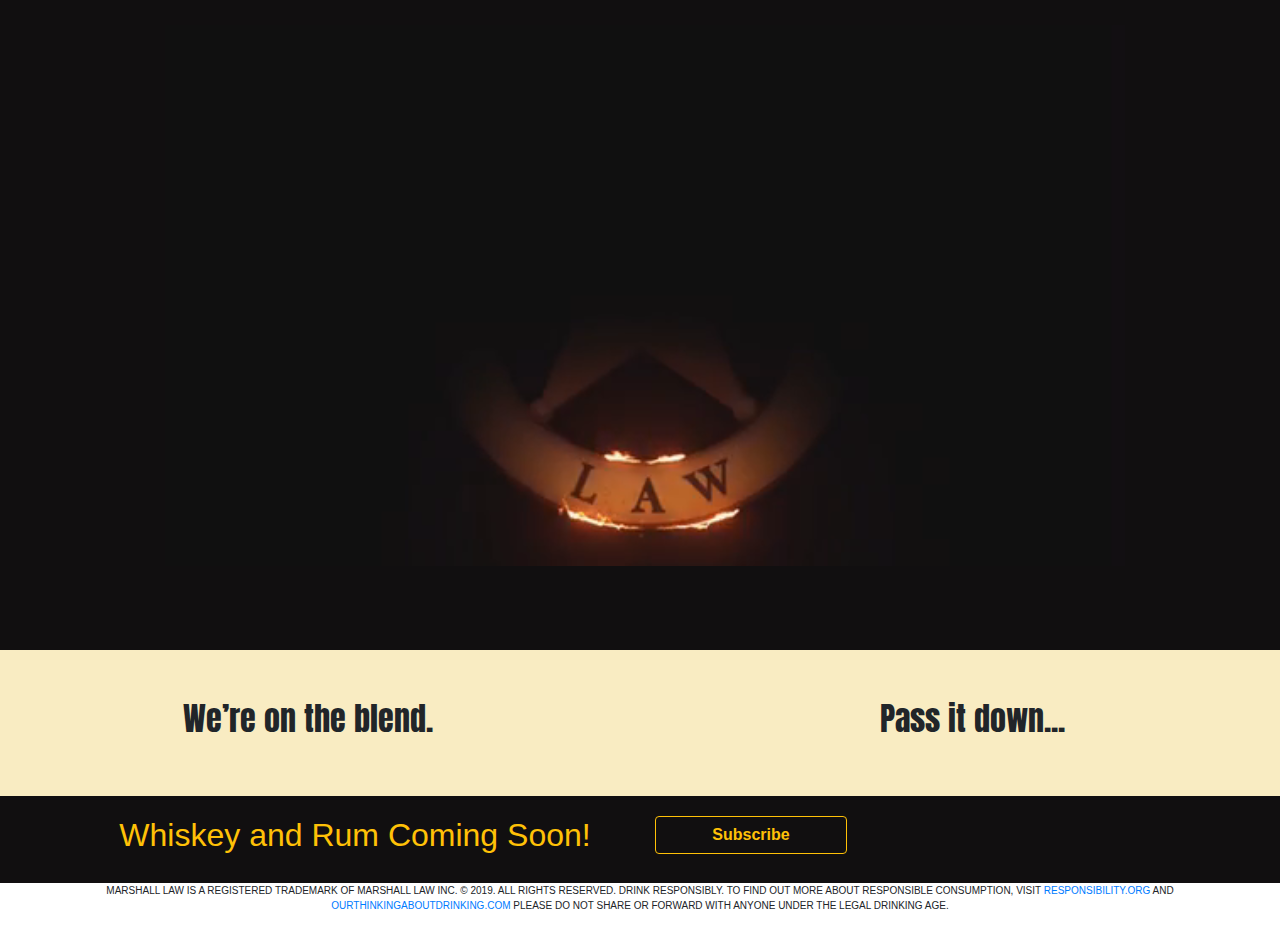
==== index.html @ d0ad5992 "removed marshall law logo mp4" ====
<!DOCTYPE html>
<html lang="en" dir="ltr">
  <head>
    <meta charset="utf-8">
    <meta name="viewport" content="width=device-width, initial-scale=1, shrink-to-fit=no">
    <title>Marshall Law</title>

    <link rel="stylesheet" href="https://stackpath.bootstrapcdn.com/bootstrap/4.3.1/css/bootstrap.min.css" integrity="sha384-ggOyR0iXCbMQv3Xipma34MD+dH/1fQ784/j6cY/iJTQUOhcWr7x9JvoRxT2MZw1T" crossorigin="anonymous">

    <link href="./css/age-verification.css" rel="stylesheet">
    <link rel="stylesheet" href="./css/style.css">

    <script src="https://cdnjs.cloudflare.com/ajax/libs/jquery/3.3.1/jquery.min.js" charset="utf-8"></script>

    <!-- Font Awesome -->
    <link rel="stylesheet" href="https://use.fontawesome.com/releases/v5.8.1/css/all.css" integrity="sha384-50oBUHEmvpQ+1lW4y57PTFmhCaXp0ML5d60M1M7uH2+nqUivzIebhndOJK28anvf" crossorigin="anonymous">
    <link href="https://fonts.googleapis.com/css?family=Anton" rel="stylesheet">

  </head>
  <body>

    <div class="top-half">
      <div class="logo-img">
        <!-- <img src="marshall_law_logo.png" alt="marshall law logo"> -->

      </div>
      <video muted autoplay id="player1"  class="fullscreen-bg_video">
        <source src="Marshall_Law_Logo_Animation.mp4" type="video/mp4">
      </video>
      <!-- <h1>Pass it down.</h1> -->
    </div>

    <div class="mobile-img">
      <img src="marshall_law_logo.png" alt="marshall law logo">
    </div>



    <section id="bottom-content">
      <div class="container">
        <div class="row">
          <div class="col-md-5 tagline">
            <h2>We’re on the blend.</h2>
          </div>
          <div class="col-md-2">
            <div class="social-icons">
              <i class="fab fa-instagram"></i>
              <!-- <i class="fab fa-twitter"></i> -->
              <!-- <i class="fab fa-facebook"></i> -->
            </div>
          </div>
          <div class="col-md-5 blend">
            <h2>Pass it down...</h2>
          </div>
        </div>

      </div>
    </section>

        <section id="subscribe">
          <div class="container">
            <div class="row">
              <div class="col-sm subscribe-text">
                <h2>Whiskey and Rum Coming Soon!</h2>
              </div>
              <div class="col-sm subscribe-link">
                <a class="btn btn-outline-warning" href="http://eepurl.com/gnBBsP" role="button">Subscribe</a>
              </div>
            </div>
          </div>
        </section>

<section id="foot">
  <div class="container">
    <footer>
      <p>
        MARSHALL LAW IS A REGISTERED TRADEMARK OF MARSHALL LAW INC. © 2019.
        ALL RIGHTS RESERVED. DRINK RESPONSIBLY. TO FIND OUT MORE ABOUT RESPONSIBLE CONSUMPTION, VISIT <a href="http://RESPONSIBILITY.ORG" target="_blank">RESPONSIBILITY.ORG</a> AND <a href="http://OURTHINKINGABOUTDRINKING.COM" target="_blank">OURTHINKINGABOUTDRINKING.COM</a>
        PLEASE DO NOT SHARE OR FORWARD WITH ANYONE UNDER THE LEGAL DRINKING AGE.
      </p>

    </footer>
  </div>
</section>





    <script type="text/javascript">
            $('#player1').on('ended',function(){
                $('#player1').fadeOut();
              });
    </script>

        <script src="https://stackpath.bootstrapcdn.com/bootstrap/4.3.1/js/bootstrap.min.js" integrity="sha384-JjSmVgyd0p3pXB1rRibZUAYoIIy6OrQ6VrjIEaFf/nJGzIxFDsf4x0xIM+B07jRM" crossorigin="anonymous"></script>
        <script src="https://code.jquery.com/jquery-2.1.1.min.js"></script>
        <script src="https://cdn.jsdelivr.net/jquery.cookie/1.4.1/jquery.cookie.min.js"></script>
        <script src="js/age-verification.js"></script>
  </body>
</html>
---- css/age-verification.css ----
/*!
 * Age verification CSS to go with the JS that can be found at (https://github.com/Herudea/age-verification)
 */

#modal_screen {
	position: fixed;
	top:0;
	left: 0;
	height: 100%;
	width: 100%;
	z-index: 1100;
	/* background-color: #fff; */
	background-image: url("../alcohol5.jpg");
}

#modal_screen.nope {
	background-color: #1e0924;
}

#modal_content {
	position: fixed;
	z-index: 1101;
	margin: 0 auto;
	background-color:#000;
	border:4px solid #444;
	/* border-radius: 100%; */
	font-size: 12px;
	width:290px; /* if you adjust it from the original 290px, adjust the difference in the width of #modal_content nav too */
	height: 290px; /* if you adjust it from the original 290px, adjust the difference in the width of #modal_content nav too */

	-webkit-box-sizing: border-box;
	-moz-box-sizing: border-box;
	-ms-box-sizing: border-box;
	-o-box-sizing: border-box;
	box-sizing: border-box;

	background-position: center 2em;
	background-repeat: no-repeat;
	background-size: 90px auto;
	background-image: url("../marshall_law_logo.png");
}

#modal_content .content_wrapper {
	padding-top: 8em;
	margin:3em auto 0;
	text-align: center;
}

#modal_content h2 {
	margin: 0 0 0 0;
	font:normal 15px/1.3em 'Gill Sans W01 Medium', Helvetica,arial,sans-serif;
}

#modal_content p {
	max-width: 75%;
	margin: 1.2em auto 0;
	font:11px/1.5em "proxima-nova", Helvetica,arial,sans-serif;
}

#modal_content nav {font-size: 16px; display:table; width: 282px;}
#modal_content nav ul {display:table-row; width: 100%; margin:0; padding:0;}
#modal_content nav li {display: table-cell; text-align: right; width: auto;}

#modal_content nav:after {
	content: "";
	display: block;
	clear: both;
}

#modal_content nav small {
	display: block;
	text-align: center;
	color: #888;
	margin: 1em 0 0;
}

#modal_content nav a.av_btn {
	display:block;
	text-align:center;
	width: 150px;
	border-radius: 10px;
	margin:1em auto 0;
	text-decoration: none;
	padding:1em;
	color: #e2c44a;
	font:normal .7em/1em 'AmericanTypwrterITCW01- 731031';
	text-transform: none;
	letter-spacing: 0;
}

#modal_content nav .av_go {
	/* background-color: #7fbf4d; */
	border: 1px solid #e2c44a;
}

#modal_content nav .av_no {
	/* background-color: #938d95; */
	border: 1px solid #e2c44a;
}

#modal_content nav .av_btn:hover {
	background-color: #e2c44a;
	color: #000;
}

#modal_content #modal_regret_wrapper nav a.av_btn {
	margin-top:0;
	width:130px;
	font-size: 0.8em;
}

@media (min-width: 688px) {
	#modal_content {
		top: 10em;
		top: 30vh;
		left: 30vw;
		width: 90%;
		max-width: 500px;
		height:500px;
		padding:3em;
		/* border-radius: 50%; */
		background-position: center 3em;
		background-size: 160px auto;
		font-size: 16px;
	}

	#modal_content .content_wrapper {
		padding-top: 150px;
		margin:3em auto 0;
		text-align: center;
	}

	#modal_content h2 {
		margin: 0 0 0 0;
		font-size: 1.875em;
		color: #ffffff;
	}

	#modal_content p {
		font-size: 1em;
		line-height: 1.9em;
		color: #ffffff;
	}

	#modal_content nav {width: 396px;}

	#modal_content nav a.av_btn {
		padding:1em 2.5em;
		margin:1.6em auto 0;
		font-size: 1em;
	}
}
---- css/style.css ----
h1, h2 {
  text-align: center;
  /* margin-bottom: 60px; */
}
.top-half {
  padding-bottom: 30px;
  background: #110F10;
  /* background: rgb(5,5,5);
  background: -moz-linear-gradient(top, rgba(5,5,5,1) 12%, rgba(28,28,28,1) 39%, rgba(44,44,44,1) 41%, rgba(0,0,0,1) 51%, rgba(17,17,17,1) 60%, rgba(43,43,43,1) 76%, rgba(28,28,28,1) 91%, rgba(19,19,19,1) 100%);
  background: -webkit-linear-gradient(top, rgba(5,5,5,1) 12%,rgba(28,28,28,1) 39%,rgba(44,44,44,1) 41%,rgba(0,0,0,1) 51%,rgba(17,17,17,1) 60%,rgba(43,43,43,1) 76%,rgba(28,28,28,1) 91%,rgba(19,19,19,1) 100%);
  background: linear-gradient(to bottom, rgba(5,5,5,1) 12%,rgba(28,28,28,1) 39%,rgba(44,44,44,1) 41%,rgba(0,0,0,1) 51%,rgba(17,17,17,1) 60%,rgba(43,43,43,1) 76%,rgba(28,28,28,1) 91%,rgba(19,19,19,1) 100%);
  filter: progid:DXImageTransform.Microsoft.gradient( startColorstr='#050505', endColorstr='#131313',GradientType=0 ); /* IE6-9 */ */
  padding: 40px;
  height: 650px;
  text-align: center;
  position: relative;
  padding: 25px;
}
.top-half h1{
   color: #ffffff;
}
.logo-img {
  background-image: url("../marshall_law_logo.png");
  background-size: cover;
  position: relative;
  height: 100%;
  width: 43%;
  margin: auto;
}


.top-half video {
  position: absolute;
  margin: auto;
    top: 25px;
    left: 165px;
    width: 75%;
}

footer p {
  font-size: 10px;
  /*font-weight: 600;*/
  text-align: center;
  font-weight: 500;
}

.mobile-img {
  display: none;
}

#subscribe {
  padding: 20px;
  background: #110F10;

}

#subscribe .subscribe-text h2 {
  color: #ffc107;
}

#subscribe .subscribe-link a {
  width: 12rem;
  font-weight: 600;
}

#bottom-content {
  padding: 30px 0;
  background: #f9ecc2;
}

.tagline {
  padding: 20px;
}

.blend {
  padding: 20px;
  /* border-left: 1px solid #ffc107;
  border-right: 1px solid #ffc107; */
}
.blend h2, .tagline h2 {
  font-family: 'Anton', sans-serif;
}

.social-icons {
  text-align: center;
  border-left: 1px solid #ffc107;
  border-right: 1px solid #ffc107;
  cursor: pointer;
}

.fab {
  font-size: 5rem;
}
.fab:hover {
  color: #ffc107;
}


@media only screen and (max-width: 600px) {
  .top-half {
    display: none;
  }

  .mobile-img {
    display: block;
    background: #110F10;
    padding: 1rem;
  }
  .mobile-img img {
    width: 100%;
  }

  .social-icons {
    border: none;
  }

  #subscribe .subscribe-link {
    text-align: center;
  }
}
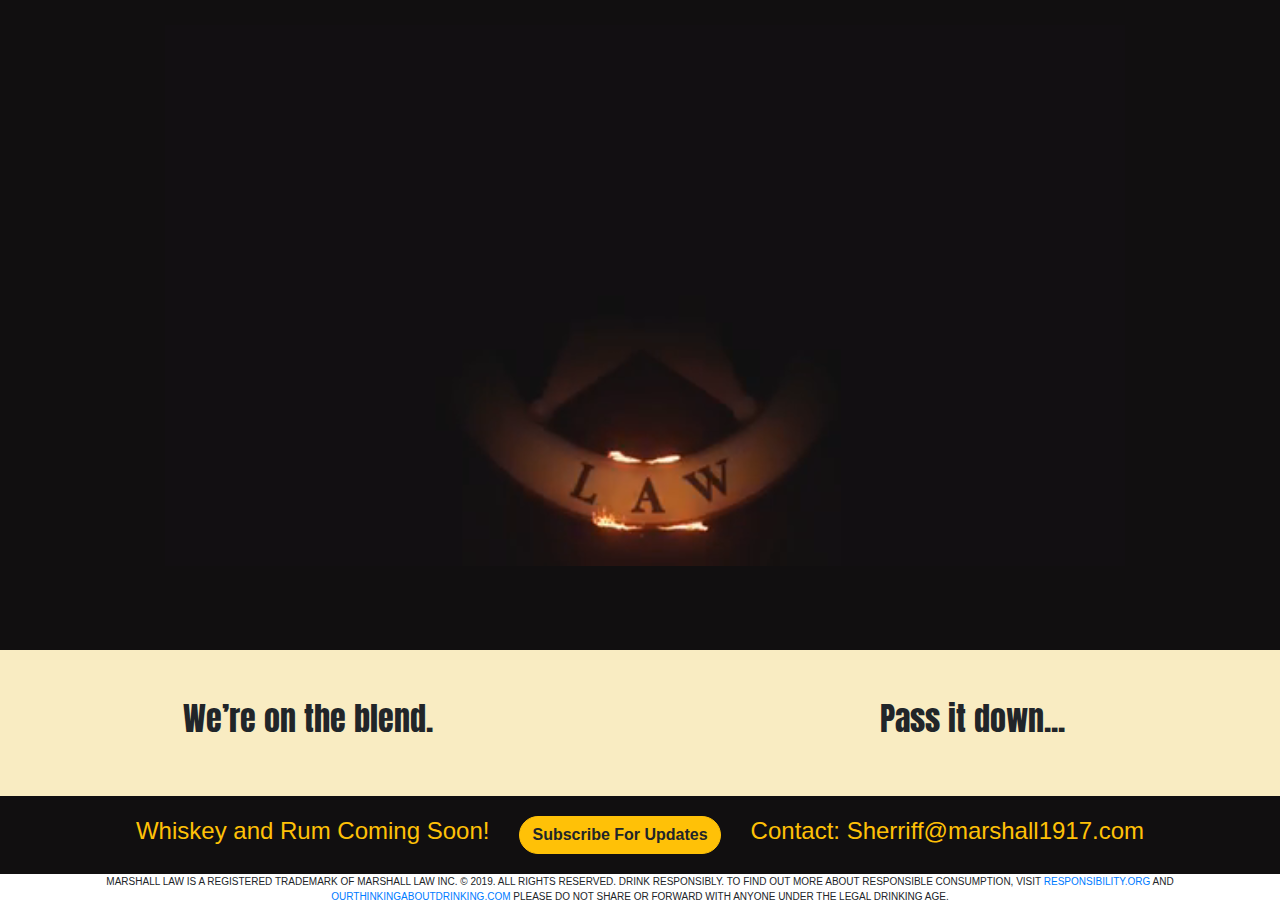
==== commit f4a48f90: "added contact info and subscribe text" ====
--- a/index.html
+++ b/index.html
@@ -24,7 +24,7 @@
         <!-- <img src="marshall_law_logo.png" alt="marshall law logo"> -->
 
       </div>
-      <video muted autoplay id="player1"  class="fullscreen-bg_video">
+      <video muted autoplay poster="Marshall_Law_Logo_Animation.mp4" id="player1"  class="fullscreen-bg_video">
         <source src="Marshall_Law_Logo_Animation.mp4" type="video/mp4">
       </video>
       <!-- <h1>Pass it down.</h1> -->
@@ -60,12 +60,27 @@
         <section id="subscribe">
           <div class="container">
             <div class="row">
-              <div class="col-sm subscribe-text">
-                <h2>Whiskey and Rum Coming Soon!</h2>
+              <!-- <div class="col-sm-4 subscribe-text">
+                <h3>Whiskey and Rum Coming Soon!</h3>
               </div>
-              <div class="col-sm subscribe-link">
-                <a class="btn btn-outline-warning" href="http://eepurl.com/gnBBsP" role="button">Subscribe</a>
+              <div class="col-sm-4 subscribe-link">
+                <a class="btn btn-outline-warning" href="http://eepurl.com/gnBBsP" role="button">Subscribe For Updates</a>
               </div>
+              <div class="col-sm-4 subscribe-text">
+                <h3>Contact: Sherriff@marshall1917.com</h3>
+              </div> -->
+              <div class="subscribe-content">
+                <div class="subscribe-text">
+                  <h4>Whiskey and Rum Coming Soon!</h4>
+                </div>
+                <div class="subscribe-link">
+                  <a class="btn" href="http://eepurl.com/gnBBsP" role="button">Subscribe For Updates</a>
+                </div>
+                <div class="subscribe-text">
+                  <h4>Contact: Sherriff@marshall1917.com</h4>
+                </div>
+              </div>
+
             </div>
           </div>
         </section>
--- a/css/style.css
+++ b/css/style.css
@@ -54,13 +54,31 @@
 
 }
 
+#subscribe .subscribe-content {
+  display: inherit;
+  margin: auto;
+}
+
+#subscribe .subscribe-text {
+  margin: auto 30px;
+  color: #ffc107;
+}
+
 #subscribe .subscribe-text h2 {
   color: #ffc107;
 }
 
 #subscribe .subscribe-link a {
-  width: 12rem;
+  /* width: 12rem; */
   font-weight: 600;
+  border: 1px solid #ffc107;
+  border-radius: 20px;
+  background-color: #ffc107;
+}
+
+#subscribe .subscribe-link a:hover {
+  background: #110F10;
+  color: #ffc107;
 }
 
 #bottom-content {
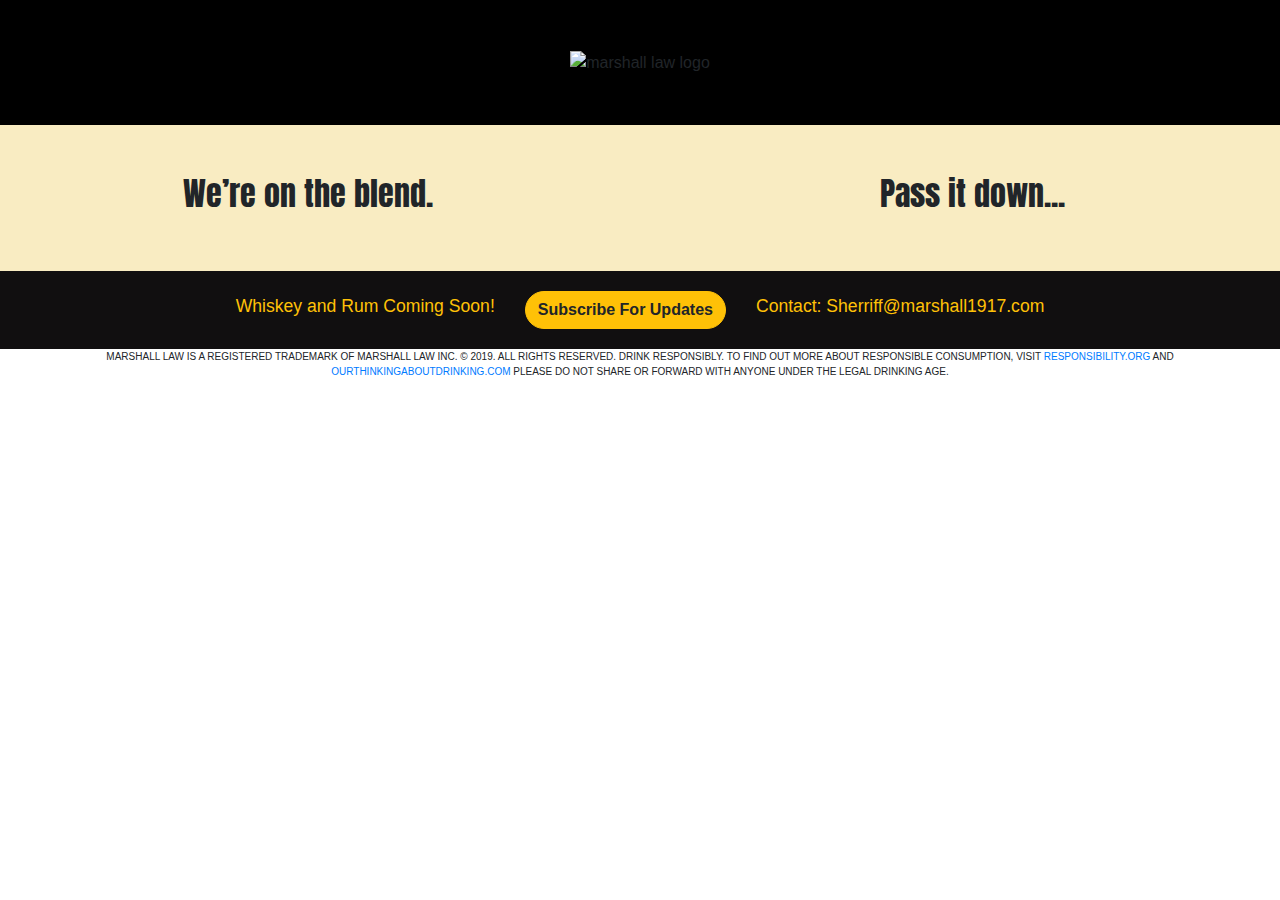
==== commit 0ba87fca: "finished site" ====
--- a/index.html
+++ b/index.html
@@ -19,20 +19,37 @@
   </head>
   <body>
 
-    <div class="top-half">
+    <!-- <div class="top-half">
       <div class="logo-img">
-        <!-- <img src="marshall_law_logo.png" alt="marshall law logo"> -->
+        <img src="marshall_law_logo.png" alt="marshall law logo">
 
       </div>
-      <video muted autoplay poster="Marshall_Law_Logo_Animation.mp4" id="player1"  class="fullscreen-bg_video">
-        <source src="Marshall_Law_Logo_Animation.mp4" type="video/mp4">
+      <video muted autoplay poster="marshall_law.mp4" id="player1"  class="fullscreen-bg_video">
+        <source src="marshall_law.mp4" type="video/mp4">
       </video>
-      <!-- <h1>Pass it down.</h1> -->
-    </div>
+    </div> -->
 
-    <div class="mobile-img">
+    <!-- <div class="mobile-img">
       <img src="marshall_law_logo.png" alt="marshall law logo">
-    </div>
+    </div> -->
+
+    <section id="logo-section" class="hero-sec">
+      <div class="container-fluid">
+        <div class="row">
+          <!-- <video muted autoplay poster="marshall_law.mp4" id="player1"  class="fullscreen-bg_video">
+            <source src="marshall_law.mp4" type="video/mp4">
+          </video> -->
+          <div class="col-md-2"></div>
+          <div class="col-md-8 img-logo">
+            <img src="marshall_law_logo.png" class="img-item" alt="marshall law logo" width="75%">
+            <video muted autoplay poster="marshall_law.mp4" id="player1"  class="fullscreen-bg_video video-overlay">
+              <source src="marshall_law.mp4" type="video/mp4">
+            </video>
+          </div>
+          <div class="col-md-2"></div>
+        </div>
+      </div>
+    </section>
 
 
 
@@ -56,6 +73,7 @@
 
       </div>
     </section>
+
 
         <section id="subscribe">
           <div class="container">
--- a/css/age-verification.css
+++ b/css/age-verification.css
@@ -33,6 +33,10 @@
 	-ms-box-sizing: border-box;
 	-o-box-sizing: border-box;
 	box-sizing: border-box;
+
+	-webkit-box-shadow: 15px 13px 38px -4px rgba(0,0,0,0.75);
+-moz-box-shadow: 15px 13px 38px -4px rgba(0,0,0,0.75);
+box-shadow: 15px 13px 38px -4px rgba(0,0,0,0.75);
 
 	background-position: center 2em;
 	background-repeat: no-repeat;
--- a/css/style.css
+++ b/css/style.css
@@ -1,40 +1,67 @@
+body {
+  height: 100vh;
+}
+
 h1, h2 {
   text-align: center;
   /* margin-bottom: 60px; */
 }
 .top-half {
-  padding-bottom: 30px;
-  background: #110F10;
+  /* padding-bottom: 30px; */
+  /* background: #0E0203; */
+  /* background: #000; */
   /* background: rgb(5,5,5);
   background: -moz-linear-gradient(top, rgba(5,5,5,1) 12%, rgba(28,28,28,1) 39%, rgba(44,44,44,1) 41%, rgba(0,0,0,1) 51%, rgba(17,17,17,1) 60%, rgba(43,43,43,1) 76%, rgba(28,28,28,1) 91%, rgba(19,19,19,1) 100%);
   background: -webkit-linear-gradient(top, rgba(5,5,5,1) 12%,rgba(28,28,28,1) 39%,rgba(44,44,44,1) 41%,rgba(0,0,0,1) 51%,rgba(17,17,17,1) 60%,rgba(43,43,43,1) 76%,rgba(28,28,28,1) 91%,rgba(19,19,19,1) 100%);
   background: linear-gradient(to bottom, rgba(5,5,5,1) 12%,rgba(28,28,28,1) 39%,rgba(44,44,44,1) 41%,rgba(0,0,0,1) 51%,rgba(17,17,17,1) 60%,rgba(43,43,43,1) 76%,rgba(28,28,28,1) 91%,rgba(19,19,19,1) 100%);
   filter: progid:DXImageTransform.Microsoft.gradient( startColorstr='#050505', endColorstr='#131313',GradientType=0 ); /* IE6-9 */ */
-  padding: 40px;
-  height: 650px;
-  text-align: center;
-  position: relative;
-  padding: 25px;
+  /* padding: 40px; */
+  /* height: 650px; */
+  /* text-align: center; */
+  /* position: relative; */
+  /* padding: 25px; */
 }
-.top-half h1{
-   color: #ffffff;
+
+.hero-sec {
+  background: #000000;
+  /* height: 65vh; */
 }
+
 .logo-img {
   background-image: url("../marshall_law_logo.png");
   background-size: cover;
-  position: relative;
-  height: 100%;
-  width: 43%;
+  /* position: relative; */
+  /* height: 100%; */
+  /* width: 43%; */
   margin: auto;
 }
 
+.img-logo {
+  position: relative;
+  padding: 50px;
+  text-align: center;
+}
+
+.img-logo .img-item {
+  width: 50%;
+}
+.video-overlay {
+  position: absolute;
+  top: 0;
+  bottom: 0;
+  left: 0;
+  right: 0;
+  width: 100%;
+  height: 100%;
+  /* background-color: red; */
+}
 
 .top-half video {
-  position: absolute;
+  /* position: absolute;
   margin: auto;
     top: 25px;
     left: 165px;
-    width: 75%;
+    width: 75%; */
 }
 
 footer p {
@@ -64,8 +91,8 @@
   color: #ffc107;
 }
 
-#subscribe .subscribe-text h2 {
-  color: #ffc107;
+#subscribe .subscribe-text h4 {
+  font-size: 1.1rem;
 }
 
 #subscribe .subscribe-link a {
@@ -115,9 +142,9 @@
 
 
 @media only screen and (max-width: 600px) {
-  .top-half {
+  /* .top-half {
     display: none;
-  }
+  } */
 
   .mobile-img {
     display: block;
@@ -136,3 +163,10 @@
     text-align: center;
   }
 }
+
+/* #logo-section {
+
+} */
+/* video {
+  max-width: 100%;
+} */
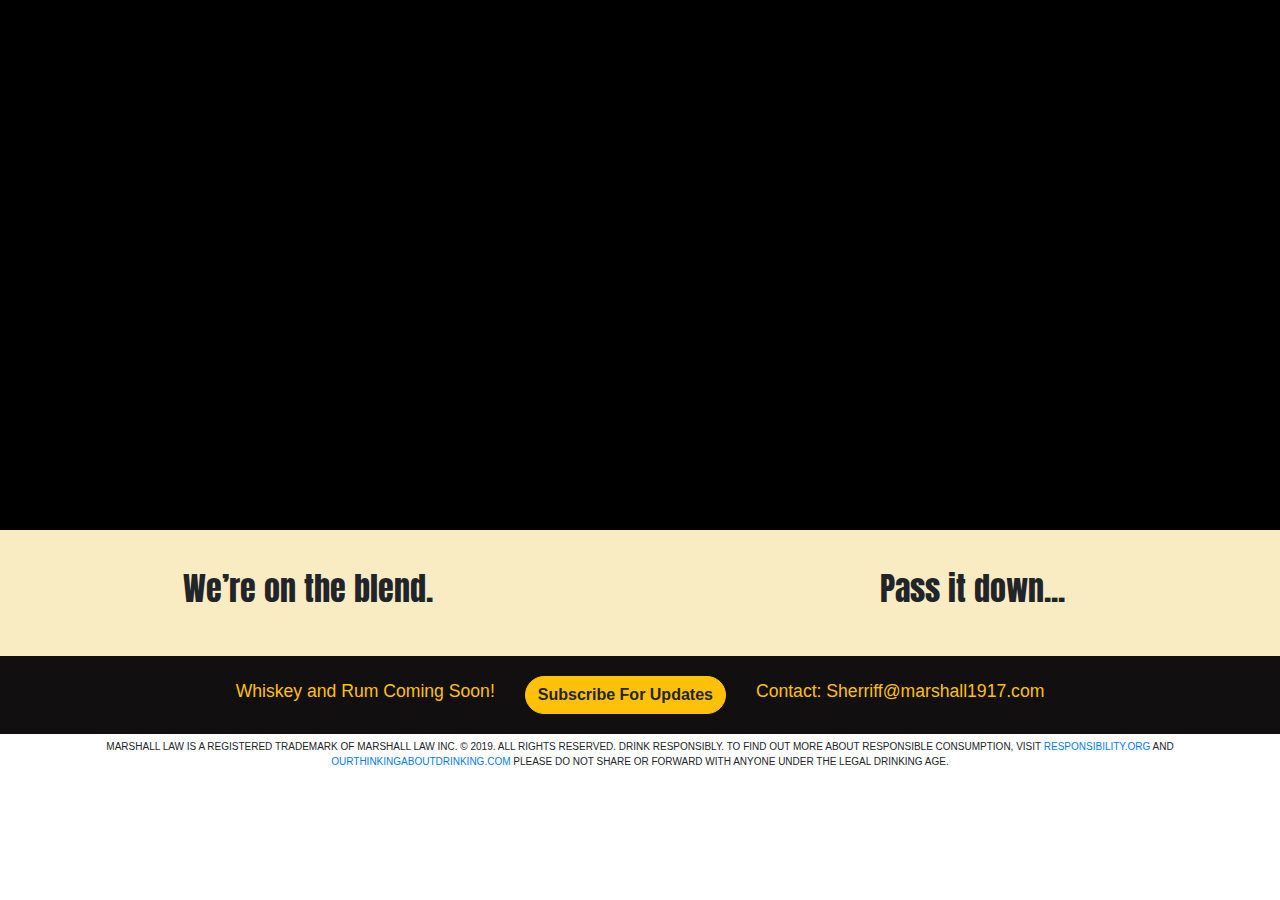
==== commit 68970997: "complete mobile styling" ====
--- a/index.html
+++ b/index.html
@@ -8,7 +8,7 @@
     <link rel="stylesheet" href="https://stackpath.bootstrapcdn.com/bootstrap/4.3.1/css/bootstrap.min.css" integrity="sha384-ggOyR0iXCbMQv3Xipma34MD+dH/1fQ784/j6cY/iJTQUOhcWr7x9JvoRxT2MZw1T" crossorigin="anonymous">
 
     <link href="./css/age-verification.css" rel="stylesheet">
-    <link rel="stylesheet" href="./css/style.css">
+    <link rel="stylesheet" href="./css/new.css">
 
     <script src="https://cdnjs.cloudflare.com/ajax/libs/jquery/3.3.1/jquery.min.js" charset="utf-8"></script>
 
@@ -19,16 +19,6 @@
   </head>
   <body>
 
-    <!-- <div class="top-half">
-      <div class="logo-img">
-        <img src="marshall_law_logo.png" alt="marshall law logo">
-
-      </div>
-      <video muted autoplay poster="marshall_law.mp4" id="player1"  class="fullscreen-bg_video">
-        <source src="marshall_law.mp4" type="video/mp4">
-      </video>
-    </div> -->
-
     <!-- <div class="mobile-img">
       <img src="marshall_law_logo.png" alt="marshall law logo">
     </div> -->
@@ -36,9 +26,6 @@
     <section id="logo-section" class="hero-sec">
       <div class="container-fluid">
         <div class="row">
-          <!-- <video muted autoplay poster="marshall_law.mp4" id="player1"  class="fullscreen-bg_video">
-            <source src="marshall_law.mp4" type="video/mp4">
-          </video> -->
           <div class="col-md-2"></div>
           <div class="col-md-8 img-logo">
             <img src="marshall_law_logo.png" class="img-item" alt="marshall law logo" width="75%">
@@ -59,11 +46,11 @@
           <div class="col-md-5 tagline">
             <h2>We’re on the blend.</h2>
           </div>
-          <div class="col-md-2">
+          <div class="col-md-2 ig">
             <div class="social-icons">
-              <i class="fab fa-instagram"></i>
-              <!-- <i class="fab fa-twitter"></i> -->
-              <!-- <i class="fab fa-facebook"></i> -->
+              <a href="https://www.instagram.com/marshallblends/" target="_blank">
+                <i class="fab fa-instagram"></i>
+              </a>
             </div>
           </div>
           <div class="col-md-5 blend">
@@ -78,15 +65,6 @@
         <section id="subscribe">
           <div class="container">
             <div class="row">
-              <!-- <div class="col-sm-4 subscribe-text">
-                <h3>Whiskey and Rum Coming Soon!</h3>
-              </div>
-              <div class="col-sm-4 subscribe-link">
-                <a class="btn btn-outline-warning" href="http://eepurl.com/gnBBsP" role="button">Subscribe For Updates</a>
-              </div>
-              <div class="col-sm-4 subscribe-text">
-                <h3>Contact: Sherriff@marshall1917.com</h3>
-              </div> -->
               <div class="subscribe-content">
                 <div class="subscribe-text">
                   <h4>Whiskey and Rum Coming Soon!</h4>
@@ -123,6 +101,8 @@
     <script type="text/javascript">
             $('#player1').on('ended',function(){
                 $('#player1').fadeOut();
+                $('.img-item').show();
+                $('.img-logo').css('height', 'auto')
               });
     </script>
 
--- a/css/age-verification.css
+++ b/css/age-verification.css
@@ -53,12 +53,14 @@
 #modal_content h2 {
 	margin: 0 0 0 0;
 	font:normal 15px/1.3em 'Gill Sans W01 Medium', Helvetica,arial,sans-serif;
+	color: #ffffff;
 }
 
 #modal_content p {
 	max-width: 75%;
 	margin: 1.2em auto 0;
 	font:11px/1.5em "proxima-nova", Helvetica,arial,sans-serif;
+	color: #ffffff;
 }
 
 #modal_content nav {font-size: 16px; display:table; width: 282px;}
@@ -81,7 +83,7 @@
 #modal_content nav a.av_btn {
 	display:block;
 	text-align:center;
-	width: 150px;
+	width: 75%;
 	border-radius: 10px;
 	margin:1em auto 0;
 	text-decoration: none;
@@ -137,13 +139,11 @@
 	#modal_content h2 {
 		margin: 0 0 0 0;
 		font-size: 1.875em;
-		color: #ffffff;
 	}
 
 	#modal_content p {
 		font-size: 1em;
 		line-height: 1.9em;
-		color: #ffffff;
 	}
 
 	#modal_content nav {width: 396px;}
@@ -154,3 +154,12 @@
 		font-size: 1em;
 	}
 }
+
+@media (max-width: 575.98px) {
+	#modal_screen {
+		background-size: cover;
+	}
+	#modal_content nav a.av_btn {
+		/* width: 25vw; */
+	}
+}
--- a/css/new.css
+++ b/css/new.css
@@ -0,0 +1,249 @@
+h1, h2 {
+  text-align: center;
+}
+
+.hero-sec {
+  background: #000000;
+  /* height: 65vh; */
+}
+
+.img-logo {
+  position: relative;
+  height: 55vh;
+  padding: 50px;
+  text-align: center;
+}
+/* .img-logo {
+} */
+
+/* .img-logo .img-item {
+} */
+.img-logo .img-item {
+  width: 100%;
+  display: none;
+}
+.video-overlay {
+  position: absolute;
+  top: 0;
+  bottom: 0;
+  left: 0;
+  right: 0;
+  width: 100%;
+  height: 100%;
+}
+
+footer p {
+  font-size: 10px;
+  text-align: center;
+  font-weight: 500;
+  margin-top: 5px;
+}
+
+.mobile-img {
+  display: none;
+}
+
+#subscribe {
+  padding: 20px;
+  background: #110F10;
+}
+
+#subscribe .subscribe-content {
+  display: inherit;
+  margin: auto;
+}
+
+#subscribe .subscribe-text {
+  margin: auto 30px;
+  color: #ffc107;
+}
+
+#subscribe .subscribe-text h4 {
+  font-size: 1.1rem;
+}
+
+#subscribe .subscribe-link a {
+  /* width: 12rem; */
+  font-weight: 600;
+  border: 1px solid #ffc107;
+  border-radius: 20px;
+  background-color: #ffc107;
+}
+
+#subscribe .subscribe-link a:hover {
+  background: #110F10;
+  color: #ffc107;
+}
+
+#bottom-content {
+  padding: 30px 0;
+  background: #f9ecc2;
+}
+
+.tagline, .blend {
+  padding: 20px;
+}
+
+ /* .blend {
+  padding: 20px;
+  border-left: 1px solid #ffc107;
+  border-right: 1px solid #ffc107;
+} */
+.blend h2, .tagline h2 {
+  font-family: 'Anton', sans-serif;
+  font-size: 2rem;
+}
+
+.social-icons {
+  text-align: center;
+  /* border-left: 1px solid #ffc107;
+  border-right: 1px solid #ffc107; */
+  cursor: pointer;
+}
+
+.fab {
+  font-size: 5rem;
+  color: #212529;
+}
+.fab:hover {
+  color: #ffc107;
+}
+
+/* Extra small devices (phones, 600px and down) */
+@media only screen and (max-width: 600px) {
+
+  .tagline, .blend {
+    padding: 0;
+  }
+
+  .blend h2, .tagline h2 {
+    font-size: 1.5rem;
+  }
+
+  #subscribe {
+    padding: 10px;
+  }
+  #subscribe .subscribe-content {
+    display: block;
+    margin: auto;
+  }
+  #subscribe .subscribe-text {
+    margin: 15px 30px;
+    text-align: center;
+  }
+
+  #subscribe .subscribe-link {
+    text-align: center;
+  }
+  #subscribe .subscribe-link a {
+    border-radius: 5px;
+  }
+
+  #bottom-content {
+    padding: 15px 0;
+  }
+
+  .fab {
+    font-size: 4rem;
+  }
+}
+
+/* Small devices (portrait tablets and large phones, 600px and up) */
+@media only screen and (min-width: 600px) {
+  .img-logo .img-item {
+    width: 50%;
+  }
+  #bottom-content {
+    padding: 20px 0;
+  }
+  .tagline, .blend {
+    width: 40%
+  }
+  .ig {
+    width: 20%;
+  }
+
+  .blend h2, .tagline h2 {
+    font-size: 1.5rem;
+  }
+  #subscribe {
+    padding: 10px;
+  }
+
+  #subscribe .subscribe-content {
+    display: block;
+    margin: auto;
+  }
+  #subscribe .subscribe-text {
+    margin: 15px 30px;
+    text-align: center;
+  }
+  #subscribe .subscribe-text h4 {
+    font-size: 1.5rem;
+  }
+
+  #subscribe .subscribe-link {
+    text-align: center;
+  }
+  #subscribe .subscribe-link a {
+    border-radius: 5px;
+  }
+  /* #subscribe .subscribe-link, #subscribe .subscribe-text {
+    width: 100%;
+  } */
+}
+
+/* Medium devices (landscape tablets, 768px and up) */
+@media only screen and (min-width: 768px) {
+  .img-logo {
+    height: 530px;
+    width: 100%;
+  }
+
+  .img-logo .img-item {
+    width: 100%;
+  }
+  .blend h2, .tagline h2 {
+    font-size: 2rem;
+  }
+  #subscribe {
+    padding: 20px;
+  }
+  #subscribe .subscribe-content {
+    display: block;
+    margin: auto;
+  }
+}
+
+/* Large devices (laptops/desktops, 992px and up) */
+@media only screen and (min-width: 992px) {
+  .img-logo .img-item {
+    width: 50%;
+  }
+  #subscribe .subscribe-content {
+    display: inherit;
+    margin: auto;
+  }
+
+  #subscribe .subscribe-text {
+    margin: auto 30px;
+    color: #ffc107;
+  }
+
+  #subscribe .subscribe-text h4 {
+    font-size: 1.1rem;
+  }
+
+  #subscribe .subscribe-link a {
+    /* width: 12rem; */
+    font-weight: 600;
+    border: 1px solid #ffc107;
+    border-radius: 20px;
+    background-color: #ffc107;
+  }
+}
+
+/* Extra large devices (large laptops and desktops, 1200px and up) */
+@media only screen and (min-width: 1200px) {
+
+}
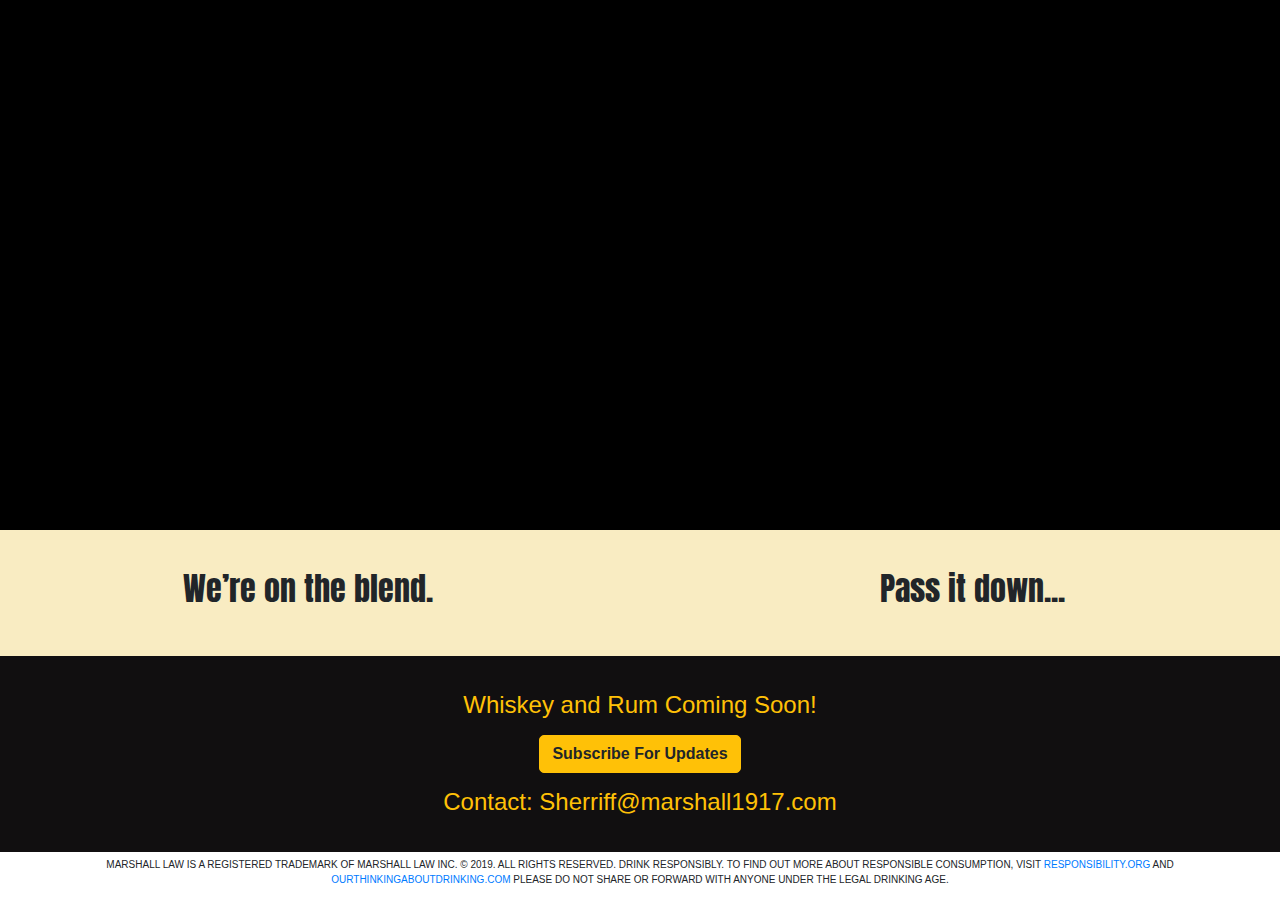
==== commit 21c1d1bf: "mobile styling jquery img test" ====
--- a/index.html
+++ b/index.html
@@ -70,7 +70,7 @@
                   <h4>Whiskey and Rum Coming Soon!</h4>
                 </div>
                 <div class="subscribe-link">
-                  <a class="btn" href="http://eepurl.com/gnBBsP" role="button">Subscribe For Updates</a>
+                  <a class="btn" href="http://eepurl.com/gnBBsP" target="_blank" role="button">Subscribe For Updates</a>
                 </div>
                 <div class="subscribe-text">
                   <h4>Contact: Sherriff@marshall1917.com</h4>
@@ -101,7 +101,7 @@
     <script type="text/javascript">
             $('#player1').on('ended',function(){
                 $('#player1').fadeOut();
-                $('.img-item').show();
+                $('.img-logo .img-item').show();
                 $('.img-logo').css('height', 'auto')
               });
     </script>
--- a/css/new.css
+++ b/css/new.css
@@ -220,27 +220,7 @@
   .img-logo .img-item {
     width: 50%;
   }
-  #subscribe .subscribe-content {
-    display: inherit;
-    margin: auto;
-  }
-
-  #subscribe .subscribe-text {
-    margin: auto 30px;
-    color: #ffc107;
-  }
-
-  #subscribe .subscribe-text h4 {
-    font-size: 1.1rem;
-  }
-
-  #subscribe .subscribe-link a {
-    /* width: 12rem; */
-    font-weight: 600;
-    border: 1px solid #ffc107;
-    border-radius: 20px;
-    background-color: #ffc107;
-  }
+
 }
 
 /* Extra large devices (large laptops and desktops, 1200px and up) */
